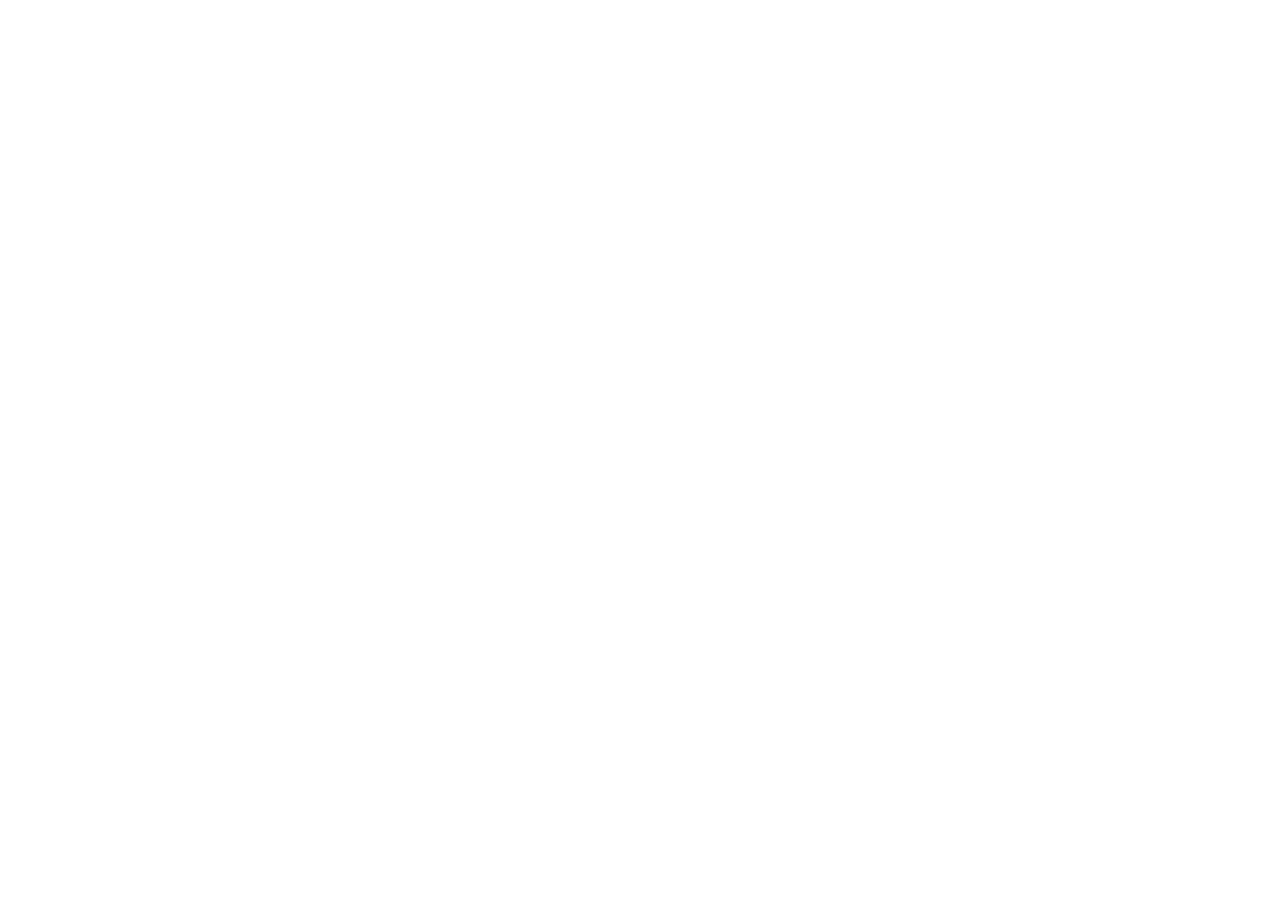
==== project-setup/index.html @ 725451db "animation" ====
<!DOCTYPE html>
<html lang="en">
<head>
    <meta charset="UTF-8">
    <meta name="viewport" content="width=device-width, initial-scale=1.0">
    <title>Document</title>
    <link rel="stylesheet" href="./styles/index.css"
</head>
<body>
    
</body>
</html>
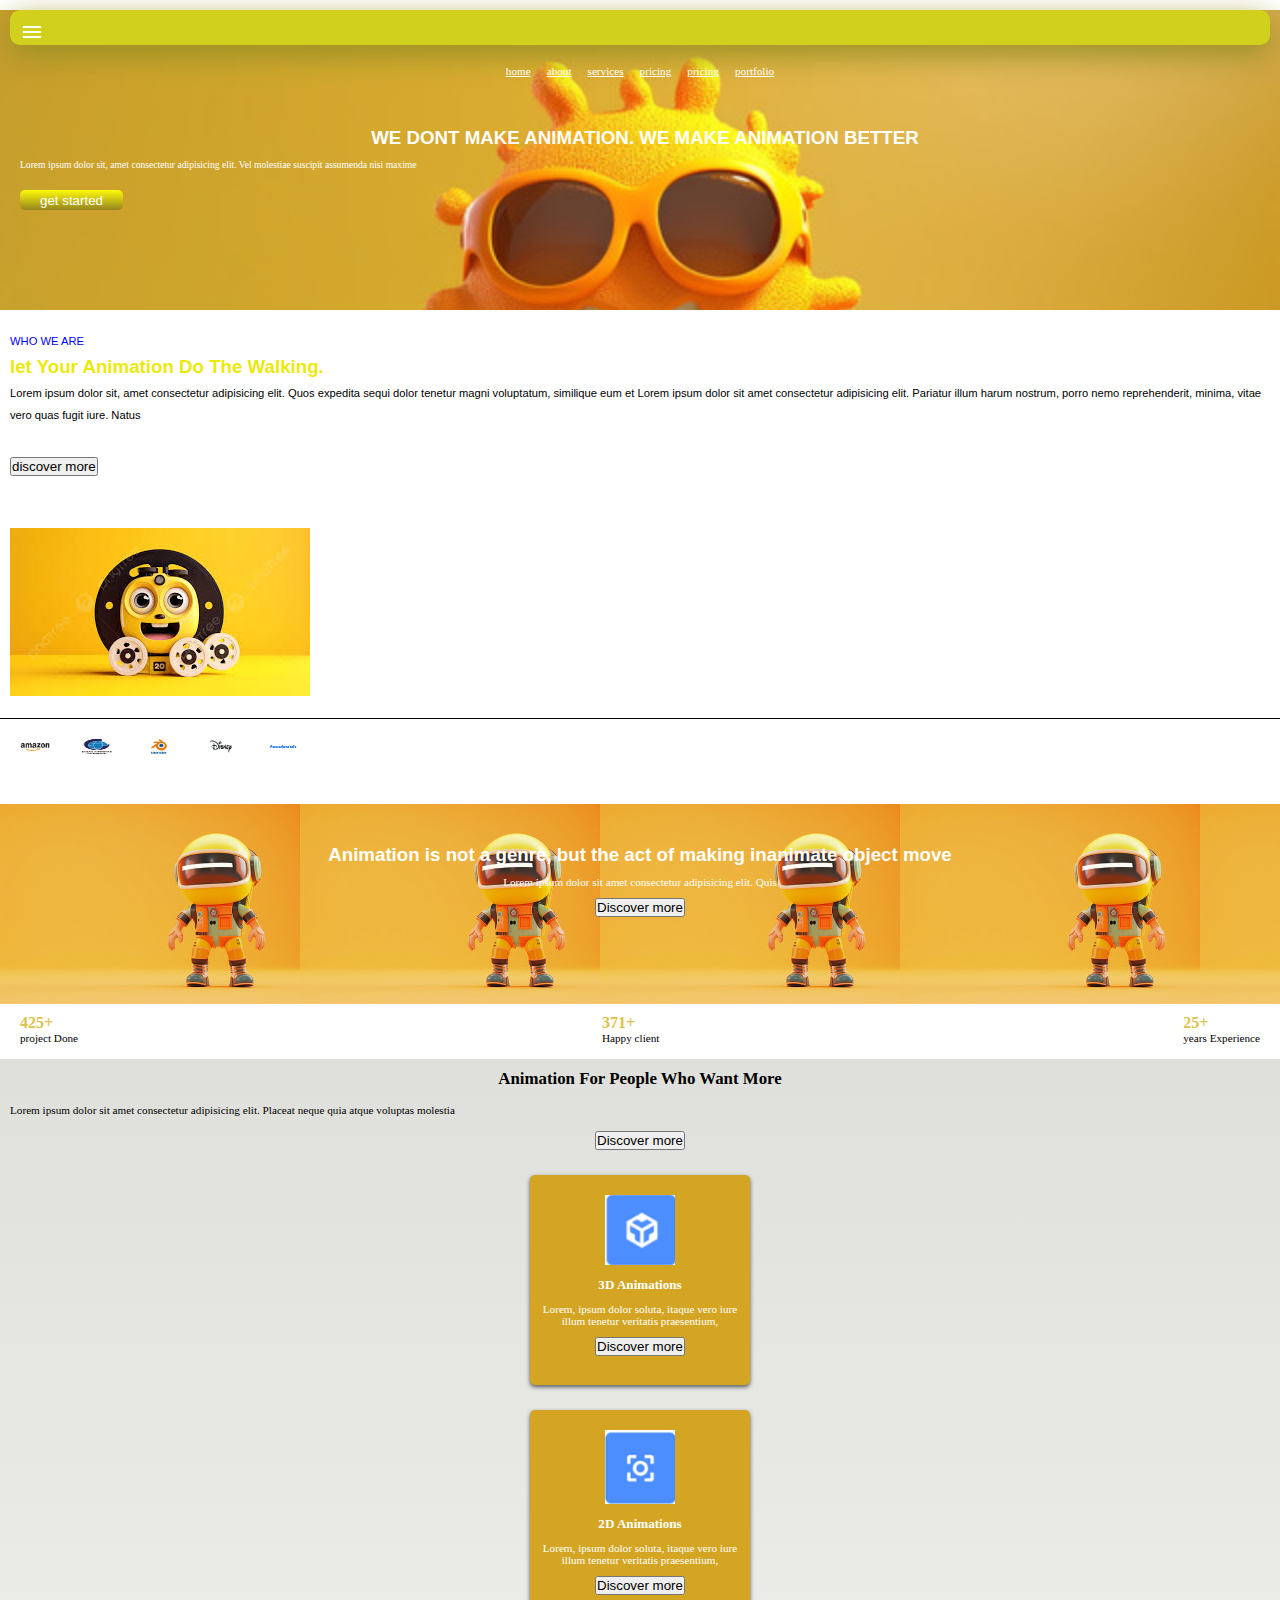
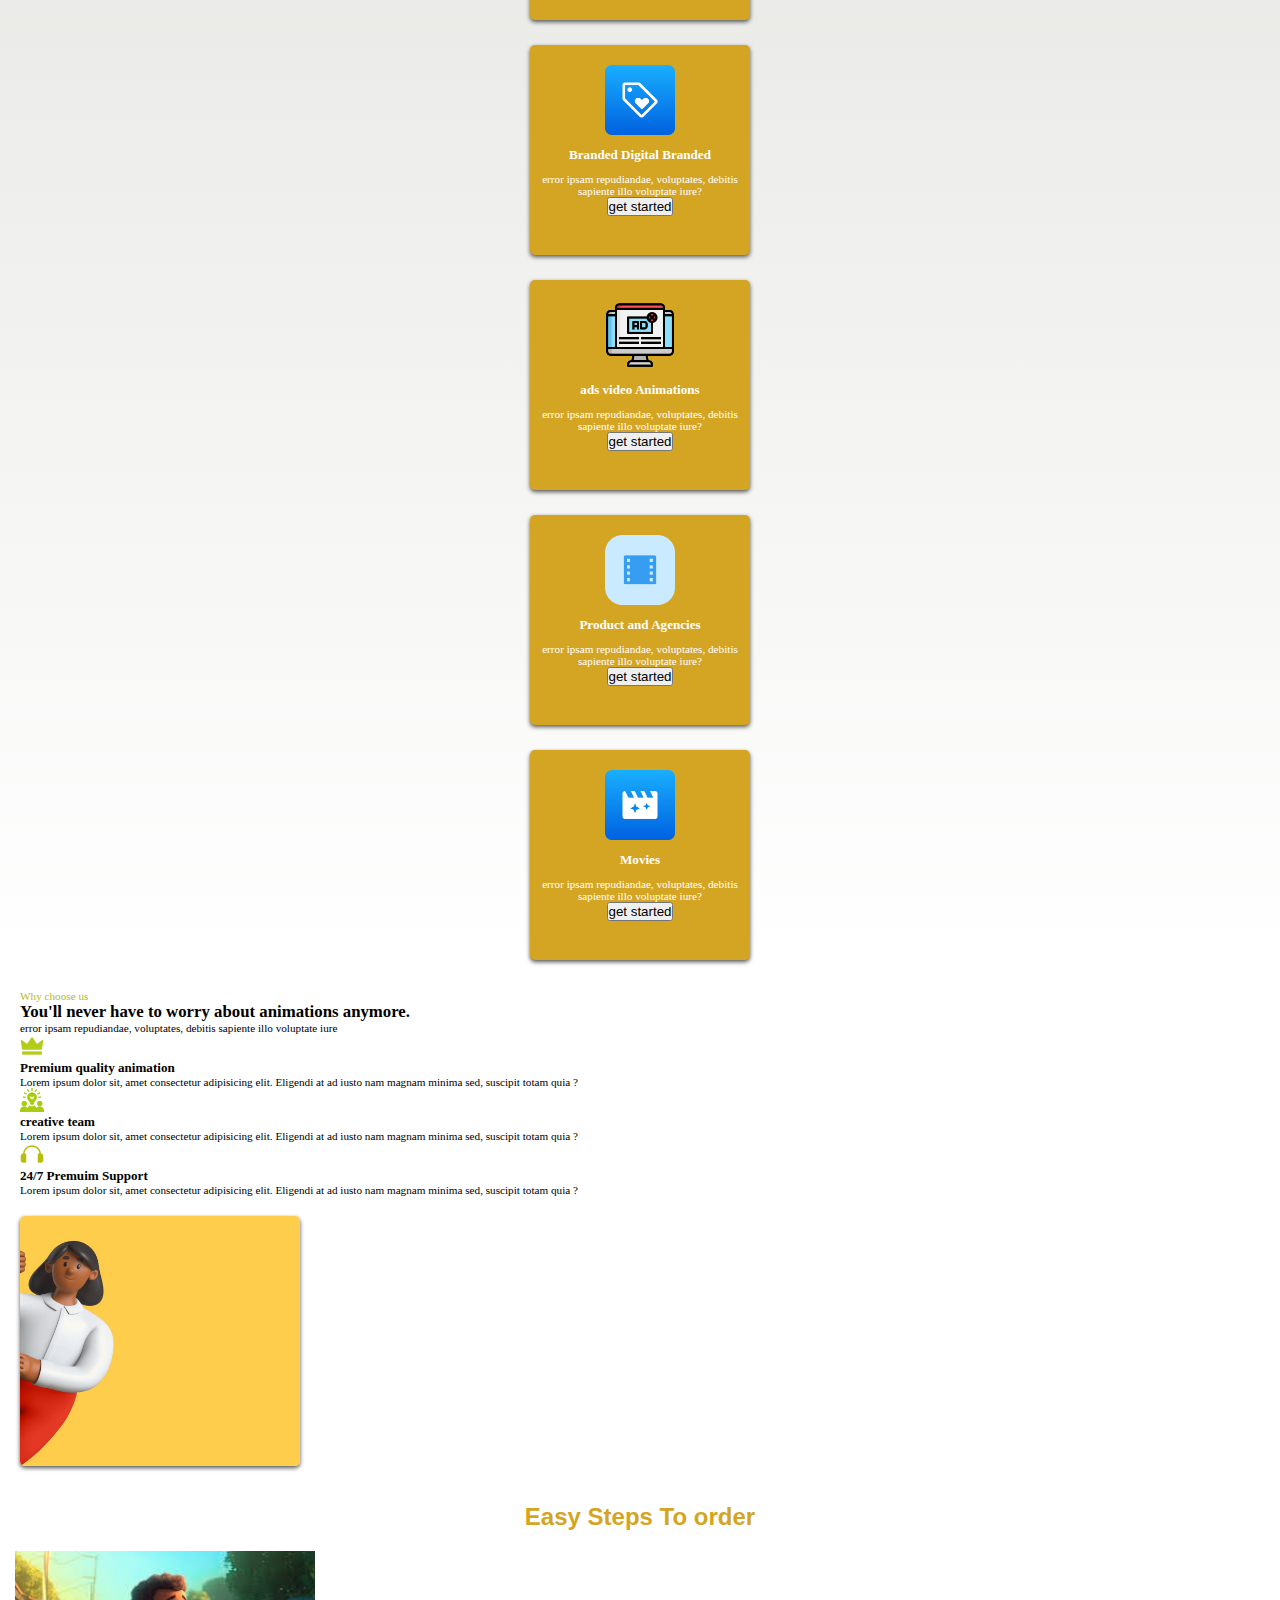
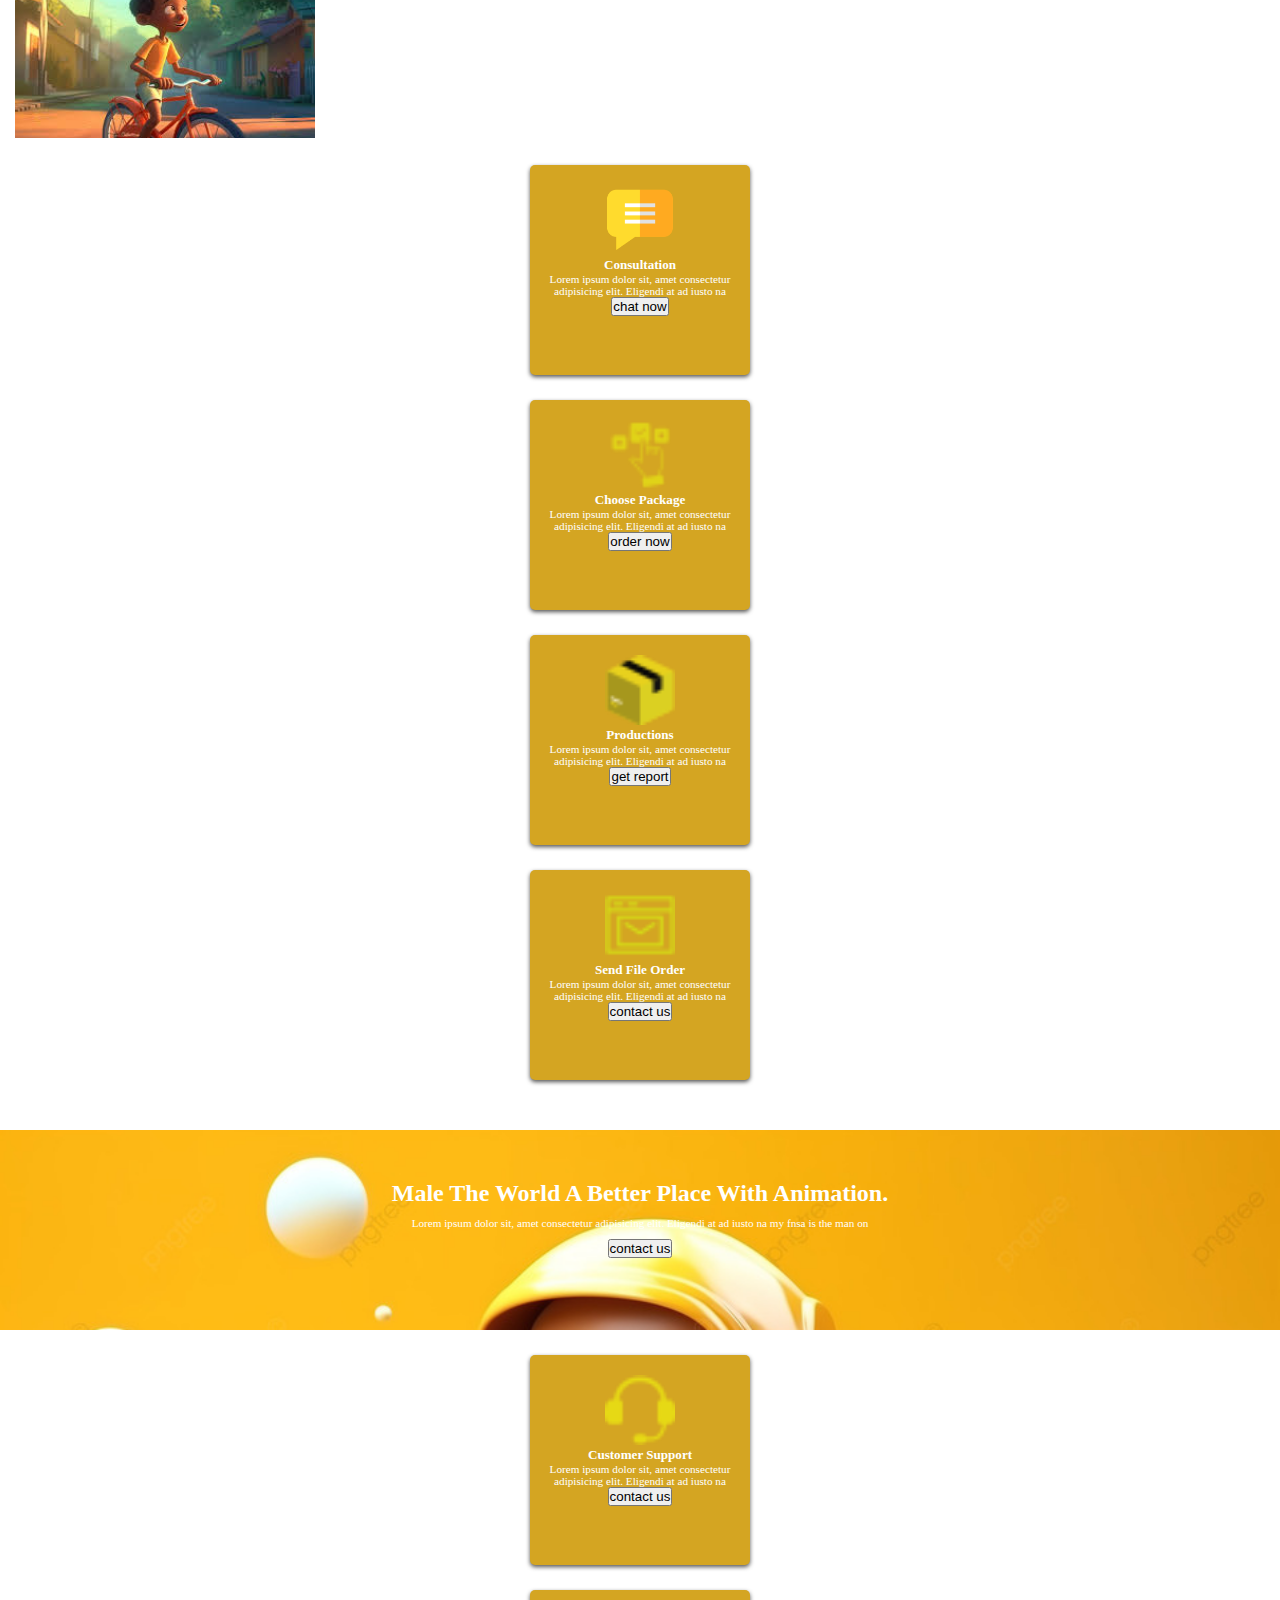
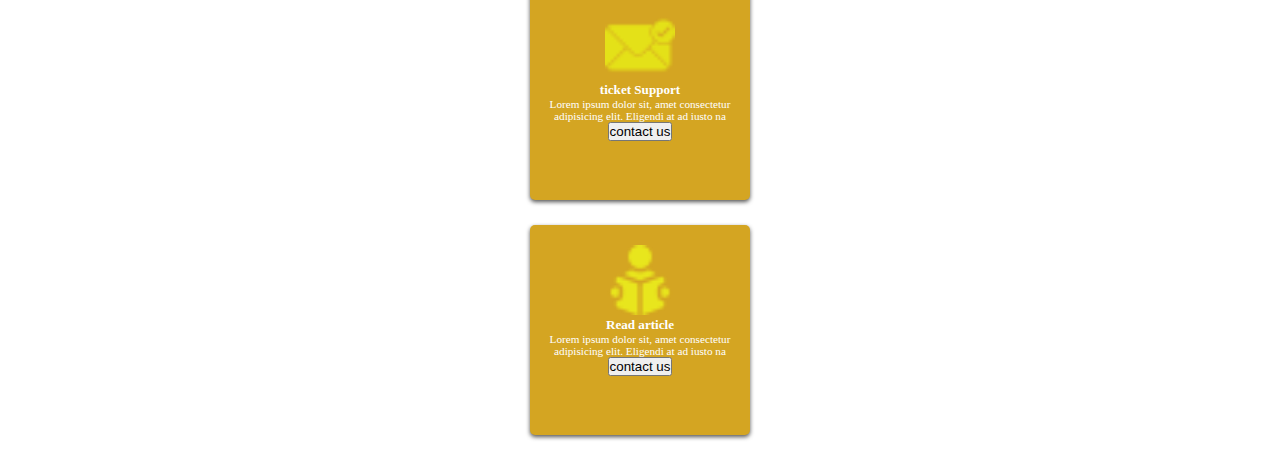
==== commit 81892558: "development" ====
--- a/project-setup/index.html
+++ b/project-setup/index.html
@@ -1,12 +1,274 @@
 <!DOCTYPE html>
 <html lang="en">
+
 <head>
     <meta charset="UTF-8">
     <meta name="viewport" content="width=device-width, initial-scale=1.0">
     <title>Document</title>
-    <link rel="stylesheet" href="./styles/index.css"
+    <link rel="stylesheet" href="./styles/index.css">
+    <link rel="stylesheet"
+        href="https://fonts.googleapis.com/css2?family=Material+Symbols+Outlined:opsz,wght,FILL,GRAD@20..48,100..700,0..1,-50..200&icon_names=search" />
+    <link rel="stylesheet"
+        href="https://fonts.googleapis.com/css2?family=Material+Symbols+Outlined:opsz,wght,FILL,GRAD@20..48,100..700,0..1,-50..200&icon_names=menu" />
+    <style>
+        .material-symbols-outlined {
+            font-variation-settithree-animationngs:
+                'FILL'0,
+                'wght'400,
+                'GRAD'0,
+                'opsz'24
+        }
+    </style>
 </head>
+
 <body>
-    
+    <div class="main-heading">
+        <div class="icons">
+            <span class="material-symbols-outlined">
+                menu
+            </span>
+            </span>
+            <span class="material-symbols-outlined">
+
+            </span>
+        </div>
+        <section class="section-one">
+            <div class="header">
+                <nav>
+                    <div class="home"><a href="home">home</a></div>
+                    <div class="about"><a href="about">about</a></div>
+                    <div class="services"><a href="services">services</a></div>
+                    <div class="pricing"><a href="pricing">pricing</a></div>
+                    <div class="contact"><a href="contact">pricing</a></div>
+                    <div class="*portfolio"><a href="portfolio">portfolio</a></div>
+                </nav>
+            </div>
+            <div class="body-one">
+                <div class="heading-one">
+                    <h3>WE DONT MAKE ANIMATION. WE MAKE ANIMATION BETTER</h3>
+                </div>
+                <div class="paragraph-one">
+                    <p>Lorem ipsum dolor sit, amet consectetur adipisicing elit. Vel molestiae suscipit assumenda nisi
+                        maxime</p>
+                </div>
+                <button class="button-one" type="button">get started</button>
+            </div>
+    </div>
+    </section>
+    <section class="section-two">
+        <div class="body-two">
+            <div style="color: blue;">WHO WE ARE</div>
+            <div class="Pharagraph-two">
+                <h3><b>let Your Animation Do The Walking.</b></h3>
+            </div>
+            <p style="font-size: 0.7rem;">Lorem ipsum dolor sit, amet consectetur adipisicing elit. Quos expedita sequi
+                dolor tenetur magni
+                voluptatum, similique eum et Lorem ipsum dolor sit amet consectetur adipisicing elit. Pariatur illum
+                harum nostrum, porro nemo reprehenderit, minima, vitae vero quas fugit iure. Natus </p>
+            <div class="button-two"><button type="button">discover more</button></div>
+        </div>
+        <div class="image-one"><img src="./images/image-two.jpg" alt="image"></div>
+        <div class="sponsors"></div>
+    </section>
+    <div class="sponsor">
+        <div class="logo-one"><img src="./images/amazon.jpeg" alt="amazon"></div>
+        <div class="logo-two"><img src="./images/Badan_Informasi_logo.png" alt="badan"></div>
+        <div class="logo-three"><img src="./images/Blender_.png" alt="blender"></div>
+        <div class="logo-four"><img src="./images/disney.jpg" alt="disney"></div>
+        <div class="logo-five"><img src="./images/facebook.png" alt="facebook"></div>
+    </div>
+    <div class="section-three">
+        <div class="heading-two">
+            <div class="another">
+                <h3>Animation is not a genre, but the act of making inanimate object move</h3>
+            </div>
+            <div class="pharagraph-four">
+                <p>Lorem ipsum dolor sit amet consectetur adipisicing elit. Quis
+                </p>
+            </div>
+            <div class="botton-three"><button type="button">Discover more</button></div>
+        </div>
+    </div>
+    <div class="section-four">
+        <div class="one">
+            <div class="number-one">425+</div>
+            project Done
+        </div>
+        <div class="one">
+            <div class="number-two">371+</div>
+            Happy client
+        </div>
+        <div class="one">
+            <div class="number-three">25+</div>
+            years Experience
+        </div>
+    </div>
+    <div class="section-five">
+        <div class="heading-three">
+            <h3>Animation For People Who Want More</h3>
+        </div>
+        <div class="paragraph-three">
+            <p>Lorem ipsum dolor sit amet consectetur adipisicing elit. Placeat neque quia atque voluptas molestia</p>
+        </div>
+        <div class="botton-four"><button type="button">Discover more</button></div>
+        <div class="three-animation">
+            <div class="icons-one"><img src="./images/3D animation.png" alt="icon"></div>
+            <div class="heading-ani">
+                <h3>3D Animations</h3>
+            </div>
+            <p>Lorem, ipsum dolor soluta, itaque vero iure illum tenetur veritatis praesentium, </p>
+            <div class="botton-three"><button type="button">Discover more</button></div>
+        </div>
+        <div class="two-animation">
+            <div class="icons-two"><img src="./images/2D animations.png" alt="icon"></div>
+            <div class="heading-ani-one">
+                <h3>2D Animations</h3>
+            </div>
+            <p>Lorem, ipsum dolor soluta, itaque vero iure illum tenetur veritatis praesentium, </p>
+            <div class="botton-three"><button type="button">Discover more</button></div>
+        </div>
+        <div class="branded">
+            <div class="icon-three"><img src="./images/banded.png" alt="icon"></div>
+            <div class="heading-ani-two">
+                <h3>Branded Digital Branded</h3>
+            </div>
+            <p> error ipsam repudiandae, voluptates, debitis sapiente illo voluptate iure?</p>
+            <div class="button-three"><button type="button">get started</button></div>
+        </div>
+        <div class="ads-video">
+            <div class="icon-four"><img src="./images/ads video.png" alt="icon"></div>
+            <div class="heading-ani-three">
+                <h3>ads video Animations</h3>
+            </div>
+            <p> error ipsam repudiandae, voluptates, debitis sapiente illo voluptate iure?</p>
+            <div class="button"><button type="button">get started</button></div>
+        </div>
+        <div class="production">
+            <div class="icon-five"><img src="./images/filme.png" alt="icons"></div>
+            <div class="heading-ani-four">
+                <h3>Product and Agencies</h3>
+            </div>
+            <p> error ipsam repudiandae, voluptates, debitis sapiente illo voluptate iure?</p>
+            <div class="button"><button type="button">get started</button></div>
+        </div>
+        <div class="movies">
+            <div class="icon-six"><img src="./images/movie.png" alt="icon"></div>
+            <div class="heading-ani-five">
+                <h3>Movies</h3>
+            </div>
+            <p> error ipsam repudiandae, voluptates, debitis sapiente illo voluptate iure?</p>
+            <div class="button"><button type="button">get started</button></div>
+        </div>
+    </div>
+    <div class="section-six">
+        <div class="you-will">
+            <div class="other-icons">
+                <div class="icon-head">
+                    <div class="why" style="color: #b7b918;">Why choose us</div>
+                    <div class="icon-heading">
+                        <h2>You'll never have to worry about animations anymore.</h2>
+                        <p>error ipsam repudiandae, voluptates, debitis sapiente illo voluptate iure</p>
+                    </div>
+                </div>
+                <div class="premuim-icon">
+                    <div class="premuim"><img src="./images/premium-quality yellow.png" alt="icons"></div>
+                    <div class="premium-head">
+                        <h3>Premium quality animation</h3>
+                        <p>Lorem ipsum dolor sit, amet consectetur adipisicing elit. Eligendi at ad iusto nam magnam minima sed, suscipit totam quia ?</p>
+                    </div>
+                </div>
+                <div class="creative-icon">
+                    <div class="creative"><img src="./images/creative-team yellow.png" alt="icons"></div>
+                    <div class="creative-head">
+                        <h3>creative team</h3>
+                        <p>Lorem ipsum dolor sit, amet consectetur adipisicing elit. Eligendi at ad iusto nam magnam minima sed, suscipit totam quia ?</p>
+                    </div>
+                </image-fivediv>
+                <div class="headset-icon">
+                    <div class="headset"><img src="./images/headphone yellow.png" alt="icons"></div>
+                    <div class="headset-head">
+                        <h3>24/7 Premuim Support</h3>
+                        <p>Lorem ipsum dolor sit, amet consectetur adipisicing elit. Eligendi at ad iusto nam magnam minima sed, suscipit totam quia ?</p>
+                    </div>
+                </div>
+            </div>
+            <div class="whatt"><img src="./images/image-three.jpg" alt="image"></div>
+        </div>
+    </div>
+    <div class="easy-steps">
+        <div class="easy-step-header"><h2>Easy Steps To order</h2></div>
+        <div class="image-five"><img src="./images/image-four.jpg" alt="image"></div>
+        <div class="easy-step-head">
+            <div class="easysteps-boxes">
+                <div class="consultation">
+                    <div class="consultation-icon"><img src="./images/comment.png" alt="image"></div>
+                    <div class="consultation-body">
+                        <h3>Consultation</h3>
+                        <p>Lorem ipsum dolor sit, amet consectetur adipisicing elit. Eligendi at ad iusto na</p>
+                        <div class="button"><button type="button">chat now</button></div>
+                    </div>
+                </div>
+                <div class="package">
+                    <div class="package-icon"><img src="./images/choices.png" alt="image"></div>
+                    <div class="package-body">
+                        <h3>
+                            Choose Package</h3>
+                        <p>Lorem ipsum dolor sit, amet consectetur adipisicing elit. Eligendi at ad iusto na</p>
+                        <div class="button"><button type="button">order now </button></div>
+                    </div>
+                </div>
+                <div class="productions">
+                    <div class="productions-icon"><img src="./images/box.png" alt="image"></div>
+                    <div class="productions-body">
+                        <h3>Productions</h3>
+                        <p>Lorem ipsum dolor sit, amet consectetur adipisicing elit. Eligendi at ad iusto na</p>
+                        <div class="button"><button type="button">get report</button></div>
+                    </div>
+                </div>
+                <div class="file">
+                    <div class="file-icon"><img src="./images/communication.png" alt="image"></div>
+                    <div class="file-body">
+                        <h3>Send File Order</h3>
+                        <p>Lorem ipsum dolor sit, amet consectetur adipisicing elit. Eligendi at ad iusto na</p>
+                        <div class="button"><button type="button">contact us</button></div>
+                    </div>
+                </div>
+            </div>
+        </div>
+    </div>
+    <div class="make-world">
+        <div class="makeWorld-heading">
+            <h2>Male The World A Better Place With Animation.</h2>
+        </div>
+        <p>Lorem ipsum dolor sit, amet consectetur adipisicing elit. Eligendi at ad iusto na my fnsa is the man on</p>
+        <div class="button"><button type="button">contact us</button></div>
+    </div>
+    <div class="other-boxes">
+        <div class="customer">
+            <div class="customer-icon"><img src="./images/customer-service-headset.png" alt="image"></div>
+            <div class="customer-body">
+                <h3>Customer Support</h3>
+                <p>Lorem ipsum dolor sit, amet consectetur adipisicing elit. Eligendi at ad iusto na</p>
+                <div class="button"><button type="button">contact us</button></div>
+            </div>
+        </div>
+        <div class="ticket">
+            <div class="ticket-icon"><img src="./images/verified-massage.png" alt="image"></div>
+            <div class="ticket-body">
+                <h3>ticket Support</h3>
+                <p>Lorem ipsum dolor sit, amet consectetur adipisicing elit. Eligendi at ad iusto na</p>
+                <div class="button"><button type="button">contact us</button></div>
+            </div>
+        </div>
+        <div class="article">
+            <div class="article-icon"><img src="./images/reading-book.png" alt="image"></div>
+            <div class="article-body">
+                <h3>Read article</h3>
+                <p>Lorem ipsum dolor sit, amet consectetur adipisicing elit. Eligendi at ad iusto na</p>
+                <div class="button"><button type="button">contact us</button></div>
+            </div>
+        </div>
+    </div>
 </body>
+
 </html>--- a/project-setup/styles/index.css
+++ b/project-setup/styles/index.css
@@ -0,0 +1,640 @@
+*{
+    margin: 0;
+    padding: 0;
+}
+
+.icons {
+    display: flex;
+    justify-content: space-between;
+    height: 15px;
+    background-color: rgb(209, 209, 29);
+    border-radius: 10px;
+    box-shadow: 0 10px 30px rgb(151, 144, 37);
+    margin-top: 10px;
+    padding-top: 10px;
+    margin: 10px;
+    padding: 10px;
+}
+
+nav {
+    padding: 10px;
+    display: flex;
+    gap: 1rem;
+    text-decoration: none;
+    align-items: center;
+    justify-content: center;
+}
+
+a {
+    color: white;
+    font-size: 0.7rem;
+}
+
+a :hover {
+    background-color: #555;
+    color: yellow;
+}
+
+body {
+    font-size: 0.7rem;
+}
+
+.main-heading {
+    background-image: url(../images/backgroud-three.jpg),linear-gradient(#f5f4f4,#ebe1e1);
+    background-size: cover;
+    height: 300px;
+    color: white;
+}
+
+.material-symbols-outlined {
+  font-variation-settings:
+  'FILL' 0,
+  'wght' 400,
+  'GRAD' 0,
+  'opsz' 24
+}
+
+.body-one {
+  margin-top: 20px;
+  padding-top: 20px; 
+  margin-left: 10px;
+  padding-left: 10px;
+  margin-right: 5px;
+  padding-right: 5px;
+}
+
+.heading-one {
+    justify-content: center;
+    font-size: 1rem;
+    text-align: center;
+    font-family: Arial, Helvetica, sans-serif;
+}
+
+.paragraph-one {
+    margin-top: 5px;
+    padding-top: 5px;
+    font-size: 0.6rem;
+}
+
+.button-one {
+    text-align: center;
+    margin-top: 20px;
+    padding-top: 20px;
+    margin-right: 15px;
+    padding-right: 15px;
+    border-radius: 5px;
+    font-size: o.7rem;
+    cursor: pointer;
+    height: 10px;
+    border: none;
+    display: inline-block;
+    padding: 10px 20px;
+    box-sizing: border-box;
+    white-space: nowrap;
+    display: inline-flex;
+    align-items: center;
+    background-image: linear-gradient(#fffb0b,#96841e);
+    color: white;
+
+}
+
+.body-two {
+    margin-bottom: 10px;
+    padding-bottom: 10px;
+    font-family: Arial, Helvetica, sans-serif;
+    margin-top: 10px;
+    padding-top: 10px;
+    margin-left: 10px;
+    padding-right: 10px;
+    line-height:22px;
+    text-align: left;
+    display: block;
+    }
+
+.Pharagraph-two {
+    font-weight: bold;
+    font-size: 1rem;
+    margin-top: 2px;
+    padding-top: 2px;
+    margin-bottom: 2px;
+    padding-bottom: 2px;
+    font-family: 'Franklin Gothic Medium', 'Arial Narrow', Arial, sans-serif;
+    color: #ece90a;
+}
+
+.button-two {
+    margin-top: 20px;
+    margin-bottom: 20px;
+    padding-top: 10px;
+    padding-bottom: 10px;
+}
+
+.image-one {
+    padding-left: 5px;
+    margin-left: 5px;
+    padding-right: 5px;
+    margin-right: 5px;
+    padding-bottom: 10px;
+    margin-bottom: 10px;  
+    
+}
+
+.section-two {
+    border-bottom: 1px solid;
+}
+
+.sponsor {
+    height: 15px;
+    width: 30px;
+    display: flex;
+    gap: 2rem;
+    margin: 10px;
+    padding: 10px;
+}
+
+.sponsor img {
+    height: 15px;
+    width: 30px;
+}
+
+.section-three {
+    background-image: url(../images/background-four.jpg),linear-gradient(#ddc24a,#aa8319);
+    background-size: contain;
+    height: 200px;
+}
+
+.heading-two {
+    margin-top: 40px;
+    padding-top: 40px; 
+    margin-left: 5px;
+    padding-left: 5px;
+    margin-right: 5px;
+    padding-right: 5px;
+    color: white;
+}
+
+.another {
+    justify-content: center;
+    font-size: 1rem;
+    text-align: center;
+    font-family: Arial, Helvetica, sans-serif; 
+}
+
+.pharagraph-four {
+    font-size: 0.7rem;
+    text-align: center;
+    margin-top: 5px;
+    padding-top: 5px;
+}
+
+.botton-three {
+    margin-top: 5px;
+    padding-top: 5px;
+    text-align: center;
+}
+
+.section-four {
+    display: flex;
+    justify-content: space-between;
+    margin: 5px;
+    padding: 5px;
+    margin-right: 10px;
+    margin-left: 10px;
+    padding-left:  10px;
+    padding-right: 10px;
+
+}
+
+.number-one {
+    color: #ddc24a;
+    font-size: 1rem;
+    font-weight: 900;
+    font-family: Cambria, Cochin, Georgia, Times, 'Times New Roman', serif;
+
+}
+
+.number-two {
+    color: #ddc24a;
+    font-size: 1rem;
+    font-weight: 900;
+    font-family: Cambria, Cochin, Georgia, Times, 'Times New Roman', serif;
+}
+
+.number-three {
+    color: #ddc24a;
+    font-size: 1rem;
+    font-weight: 900;
+    font-family: Cambria, Cochin, Georgia, Times, 'Times New Roman', serif;
+
+}
+
+.section-four {
+    font-size: 0.7rem;
+}
+
+.section-five {
+    background-image: linear-gradient(#dfdfdb,#ffffff);
+    display: block;
+}
+
+.heading-three {
+    font-size: 0.9rem;
+    text-align: center;
+    margin-top: 10px;
+    padding-top: 10px; 
+    margin-bottom: 5px;
+    padding-bottom: 5px;
+}
+
+.paragraph-three {
+    font-size: 0.7rem;
+    margin: 5px;
+    padding: 5px;
+}
+
+.botton-four {
+    margin-top: 5px;
+    padding-top: 5px;
+    text-align: center;
+}
+
+.three-animation {
+    text-align: center;
+    height: 200px;
+    width: 220px;
+    justify-self: center;
+    padding-top: 5px;
+    margin-top: 25px;
+    margin-bottom: 25px;
+    padding-bottom: 5px;
+    border-radius: 5px;
+    box-shadow: 0 2px 4px #555;
+    background-color: #d4a522;
+    color: white;
+    
+}
+.three-animation img {
+    margin-top: 10px;
+    padding-top: 5px;
+    width: 70px;
+}
+
+.heading-ani {
+    margin-top: 10px;
+    padding-bottom: 10px;
+}
+
+.two-animation {
+    text-align: center;
+    height: 200px;
+    width: 220px;
+    justify-self: center;
+    padding-top: 5px;
+    margin-top: 25px;
+    margin-bottom: 25px;
+    padding-bottom: 5px;
+    border-radius: 5px;
+    box-shadow: 0 2px 4px #555;
+    background-color: #d4a522;
+    color: white;
+}
+
+.two-animation img {
+    margin-top: 10px;
+    padding-top: 5px;
+    width: 70px;
+}
+
+.heading-ani-one {
+    margin-top: 10px;
+    padding-bottom: 10px;
+}
+
+.branded {
+    text-align: center;
+    height: 200px;
+    width: 220px;
+    justify-self: center;
+    padding-top: 5px;
+    margin-top: 25px;
+    margin-bottom: 25px;
+    padding-bottom: 5px;
+    border-radius: 5px;
+    box-shadow: 0 2px 4px #555;
+    background-color: #d4a522;
+    color: white; 
+}
+
+.branded img {
+    margin-top: 10px;
+    padding-top: 5px;
+    width: 70px; 
+}
+
+.heading-ani-two {
+    margin-top: 10px;
+    padding-bottom: 10px; 
+}
+
+
+.ads-video {
+    text-align: center;
+    height: 200px;
+    width: 220px;
+    background-color: white;
+    justify-self: center;
+    padding-top: 5px;
+    margin-top: 25px;
+    margin-bottom: 25px;
+    padding-bottom: 5px;
+    border-radius: 5px;
+    box-shadow: 0 2px 4px #555;
+    background-color: #d4a522;
+    color: white; 
+}
+
+.ads-video img {
+    margin-top: 10px;
+    padding-top: 5px;
+    width: 70px; 
+}
+
+.heading-ani-three {
+    margin-top: 10px;
+    padding-bottom: 10px; 
+}
+
+
+.production {
+    text-align: center;
+    height: 200px;
+    width: 220px;
+    background-color: white;
+    justify-self: center;
+    padding-top: 5px;
+    margin-top: 25px;
+    margin-bottom: 25px;
+    padding-bottom: 5px;
+    border-radius: 5px;
+    box-shadow: 0 2px 4px #555;
+    background-color: #d4a522;
+    color: white; 
+}
+
+.production img {
+    margin-top: 10px;
+    padding-top: 5px;
+    width: 70px; 
+}
+
+.heading-ani-four {
+    margin-top: 10px;
+    padding-bottom: 10px; 
+}
+
+
+.movies {
+    text-align: center;
+    height: 200px;
+    width: 220px;
+    background-color: white;
+    justify-self: center;
+    padding-top: 5px;
+    margin-top: 25px;
+    margin-bottom: 25px;
+    padding-bottom: 5px;
+    border-radius: 5px;
+    box-shadow: 0 2px 4px #555;
+    background-color: #d4a522;
+    color: white; 
+}
+
+.movies img {
+    margin-top: 10px;
+    padding-top: 5px;
+    width: 70px; 
+}
+
+.heading-ani-five {
+    margin-top: 10px;
+    padding-bottom: 10px; 
+}
+
+.you-will {
+    display: block;
+}
+
+.other-icons {
+    margin: 5px;
+    padding: 5px;
+    align-self: auto;
+    margin-left: 10px;
+    padding-left: 10px;
+}
+
+.whatt img {
+    width: 280px;
+    height: 250px;
+    margin-top: 20px;
+    box-shadow: 0 2px 4px #555;
+    border-radius: 5px;
+
+}
+
+.easysteps-boxes {
+    display: block;
+}
+
+.consultation {
+    display: block;
+    text-align: center;
+    height: 200px;
+    width: 220px;
+    justify-self: center;
+    padding-top: 5px;
+    margin-top: 25px;
+    margin-bottom: 25px;
+    padding-bottom: 5px;
+    border-radius: 5px;
+    box-shadow: 0 2px 4px #555;
+    background-color: #d4a522;
+    color: white; 
+}
+
+.consultation img{
+    margin-top: 10px;
+    padding-top: 5px;
+    width: 70px; 
+}
+
+.easy-step-header {
+    margin-top: 15px;
+    padding-top: 15px;
+    margin-bottom: 10px;
+    padding-bottom: 10px;
+    text-align: center;
+    font-weight: 800;
+    font-family: Arial, Helvetica, sans-serif;
+    font-size: 1rem;
+    color: #d4a522;
+}
+
+.image-five img {
+    width: 300px;
+    margin-left: 15px;
+}
+
+.package {
+    display: block;
+    text-align: center;
+    height: 200px;
+    width: 220px;
+    justify-self: center;
+    padding-top: 5px;
+    margin-top: 25px;
+    margin-bottom: 25px;
+    padding-bottom: 5px;
+    border-radius: 5px;
+    box-shadow: 0 2px 4px #555;
+    background-color: #d4a522;
+    color: white; 
+}
+
+.package img {
+    margin-top: 10px;
+    padding-top: 5px;
+    width: 70px; 
+}
+
+.productions {
+    display: block;
+    text-align: center;
+    height: 200px;
+    width: 220px;
+    justify-self: center;
+    padding-top: 5px;
+    margin-top: 25px;
+    margin-bottom: 25px;
+    padding-bottom: 5px;
+    border-radius: 5px;
+    box-shadow: 0 2px 4px #555;
+    background-color: #d4a522;
+    color: white; 
+}
+
+.productions img {
+    margin-top: 10px;
+    padding-top: 5px;
+    width: 70px; 
+}
+
+.file {
+    display: block;
+    text-align: center;
+    height: 200px;
+    width: 220px;
+    justify-self: center;
+    padding-top: 5px;
+    margin-top: 25px;
+    margin-bottom: 25px;
+    padding-bottom: 5px;
+    border-radius: 5px;
+    box-shadow: 0 2px 4px #555;
+    background-color: #d4a522;
+    color: white; 
+}
+
+.file img {
+    margin-top: 10px;
+    padding-top: 5px;
+    width: 70px; 
+}
+
+.make-world {
+    background-image: url(../images/bachgroud-four.jpg);
+    background-size: cover;
+    height: 200px;
+    text-align: center;
+    color: white;
+}
+
+.makeWorld-heading {
+    padding-top: 50px;
+    margin-top: 50px;
+    font-size: 1rem;
+    padding-left: 5px;
+    margin-left: 5px;
+    padding-right: 5px;
+    margin-right: 5px; 
+}
+
+.make-world p {
+    margin: 5px;
+    padding: 5px;
+}
+
+.customer {
+    display: block;
+    text-align: center;
+    height: 200px;
+    width: 220px;
+    justify-self: center;
+    padding-top: 5px;
+    margin-top: 25px;
+    margin-bottom: 25px;
+    padding-bottom: 5px;
+    border-radius: 5px;
+    box-shadow: 0 2px 4px #555;
+    background-color: #d4a522;
+    color: white; 
+}
+
+.customer img {
+    margin-top: 10px;
+    padding-top: 5px;
+    width: 70px; 
+}
+
+.ticket {
+    display: block;
+    text-align: center;
+    height: 200px;
+    width: 220px;
+    justify-self: center;
+    padding-top: 5px;
+    margin-top: 25px;
+    margin-bottom: 25px;
+    padding-bottom: 5px;
+    border-radius: 5px;
+    box-shadow: 0 2px 4px #555;
+    background-color: #d4a522;
+    color: white; 
+}
+
+.ticket img {
+    margin-top: 10px;
+    padding-top: 5px;
+    width: 70px; 
+}
+
+.article{
+    display: block;
+    text-align: center;
+    height: 200px;
+    width: 220px;
+    justify-self: center;
+    padding-top: 5px;
+    margin-top: 25px;
+    margin-bottom: 25px;
+    padding-bottom: 5px;
+    border-radius: 5px;
+    box-shadow: 0 2px 4px #555;
+    background-color: #d4a522;
+    color: white; 
+}
+
+.article img {
+    margin-top: 10px;
+    padding-top: 5px;
+    width: 70px; 
+}